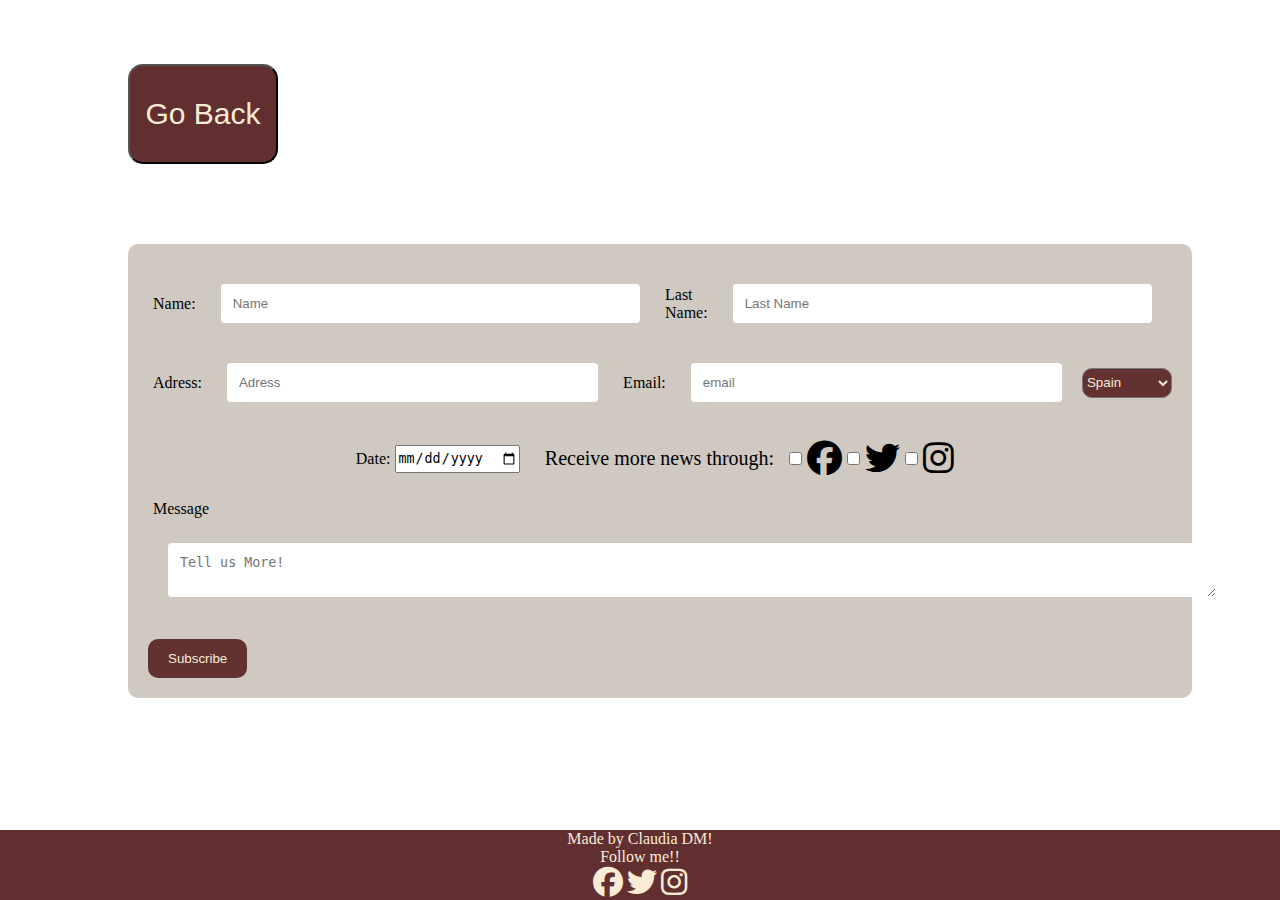
==== contact.html @ 45695f2f "added footer to image-page" ====
<!DOCTYPE html>
<html lang="en">

<head>
    <meta charset="UTF-8">
    <meta name="viewport" content="width=device-width, initial-scale=1.0">
    <link href="https://cdn.jsdelivr.net/npm/bootstrap@5.3.1/dist/css/bootstrap.min.css" rel="stylesheet"
        integrity="sha384-4bw+/aepP/YC94hEpVNVgiZdgIC5+VKNBQNGCHeKRQN+PtmoHDEXuppvnDJzQIu9" crossorigin="anonymous">
    <link rel="stylesheet" href="https://cdnjs.cloudflare.com/ajax/libs/font-awesome/6.4.0/css/all.min.css" />
    <link rel="stylesheet" href="contact.css">
    <title>Contact Page</title>
</head>

<body>

    <form>
        <button id="go-back-btn">
            <a href="/index.html">Go Back</a>
        </button>
    </form>

    <section id="form-section">
        <form>
            <div id="user-data">
                <label for="name">Name:</label>
                <input type="text" id="name" name="name" placeholder="Name"><br><br>

                <label for="name">Last Name:</label>
                <input type="text" id="lname" name="lname" placeholder="Last Name"><br><br>

            </div>

            <div id="user-location">
                <label for="name">Adress:</label>
                <input type="text" id="adress" name="adress" placeholder="Adress"><br><br>
                <label for="email">Email:</label>
                <input type="email" id="email" name="email" placeholder="email"><br><br>

                <select id="country" name="country">
                    <optgroup label="Countries">
                        <option value="spain">Spain</option>
                        <option value="france">France</option>
                        <option value="germany">Germany</option>
                        <option value="other">other</option>
                    </optgroup>
                </select>
            </div>
            <div id="data-user">
                <div>
                    <label for="fecha">Date:</label>
                    <input type="date" id="fecha" name="fecha">
                </div>

                <div id="checkbox-social">
                    <div>
                        Receive more news through:
                    </div>
                    <input type="checkbox" id="facebook" name="redes-sociales" value="facebook">
                    <label for="facebook"><i class="fa-brands fa-facebook"></i></label>

                    <input type="checkbox" id="twitter" name="redes-sociales" value="twitter">
                    <label for="twitter"><i class="fa-brands fa-twitter"></i></label>

                    <input type="checkbox" id="instagram" name="redes-sociales" value="instagram">
                    <label for="instagram"><i class="fa-brands fa-instagram"></i></label>
                </div>
            </div>

            <div id="message-section">
                <label for="message">Message</label>
                <textarea id="message" name="message" placeholder="Tell us More!"></textarea><br><br>
            </div>

            <input type="submit" value="Subscribe">
        </form>
    </section>

    <footer>
        <div id="footer-container">
            <div>
                <div>Made by Claudia DM!</div>
                <div>Follow me!!</div>
            </div>

            <div id="contact-icons">
                <a href="https://facebook.com/" target="_blank"><i class="fa-brands fa-facebook"></i></a>
                <a href="https://twitter.com/" target="_blank"><i class="fa-brands fa-twitter"></i></a>
                <a href="https://instagram.com/" target="_blank"><i class="fa-brands fa-instagram"></i></a>

            </div>
        </div>

    </footer>


    <script src="https://cdn.jsdelivr.net/npm/bootstrap@5.3.1/dist/js/bootstrap.bundle.min.js"
        integrity="sha384-HwwvtgBNo3bZJJLYd8oVXjrBZt8cqVSpeBNS5n7C8IVInixGAoxmnlMuBnhbgrkm"
        crossorigin="anonymous"></script>
</body>

</html>
---- contact.css ----
* {
  margin: 0;
  padding: 0;
}

#go-back-btn {
  width: 150px;
  height: 100px;
  font-size: 30px;
  border-radius: 15px;
  background-color: rgba(65, 5, 5, 0.833);
  margin-top: 4rem;
  margin-left: 10%;
}

#go-back-btn > a {
  text-decoration: none;
  color: antiquewhite;
}

body {
  background-image: url(/images/library-background.jpeg);
  background-size: cover;
  min-height: 100vh;
  display: flex;
  flex-direction: column;
}

#form-section {
  display: flex;
  background-color: rgba(159, 148, 134, 0.5);
  width: 80%;
  height: auto;
  margin: 80px 10%;
  padding: 20px;
  border-radius: 10px;
  flex-direction: column;
}

#user-data,
#user-location,
#data-user {
  display: flex;
  align-items: center;
  justify-content: center;
  width: 100%;
}

#data-user > div {
  display: flex;
  flex-direction: row;
}

#checkbox-social {
  display: flex;
  justify-content: center;
  align-items: center;
  margin: 10px;
  font-size: 35px;
}
#checkbox-social > div {
  font-size: 20px;
  margin: 15px;
}

label {
  margin: 5px;
  display: flex;
  align-items: center;
}

#country {
  height: 30px;
  width: 90px;
  border-radius: 10px;
  background-color: rgba(65, 5, 5, 0.774);
  color: antiquewhite;
}

input[type="text"],
input[type="email"],
textarea {
  width: 100%;
  padding: 12px;
  border-radius: 4px;
  border: none;
  margin: 20px;
  resize: vertical;
}

input[type="submit"] {
  background-color: rgba(65, 5, 5, 0.774);
  color: antiquewhite;
  padding: 12px 20px;
  border-radius: 10px;
  border: none;
  cursor: pointer;
}

input[type="submit"]:hover {
  background-color: #45a049;
}

footer {
  background-color: rgba(65, 5, 5, 0.833);
  width: 100%;
  height: 20;
  color: antiquewhite;
  display: flex;
  flex-direction: column;
  align-items: center;
  text-align: center;
  margin-top: auto;
}

#contact-icons > a {
  font-size: 30px;
  color: antiquewhite;
}
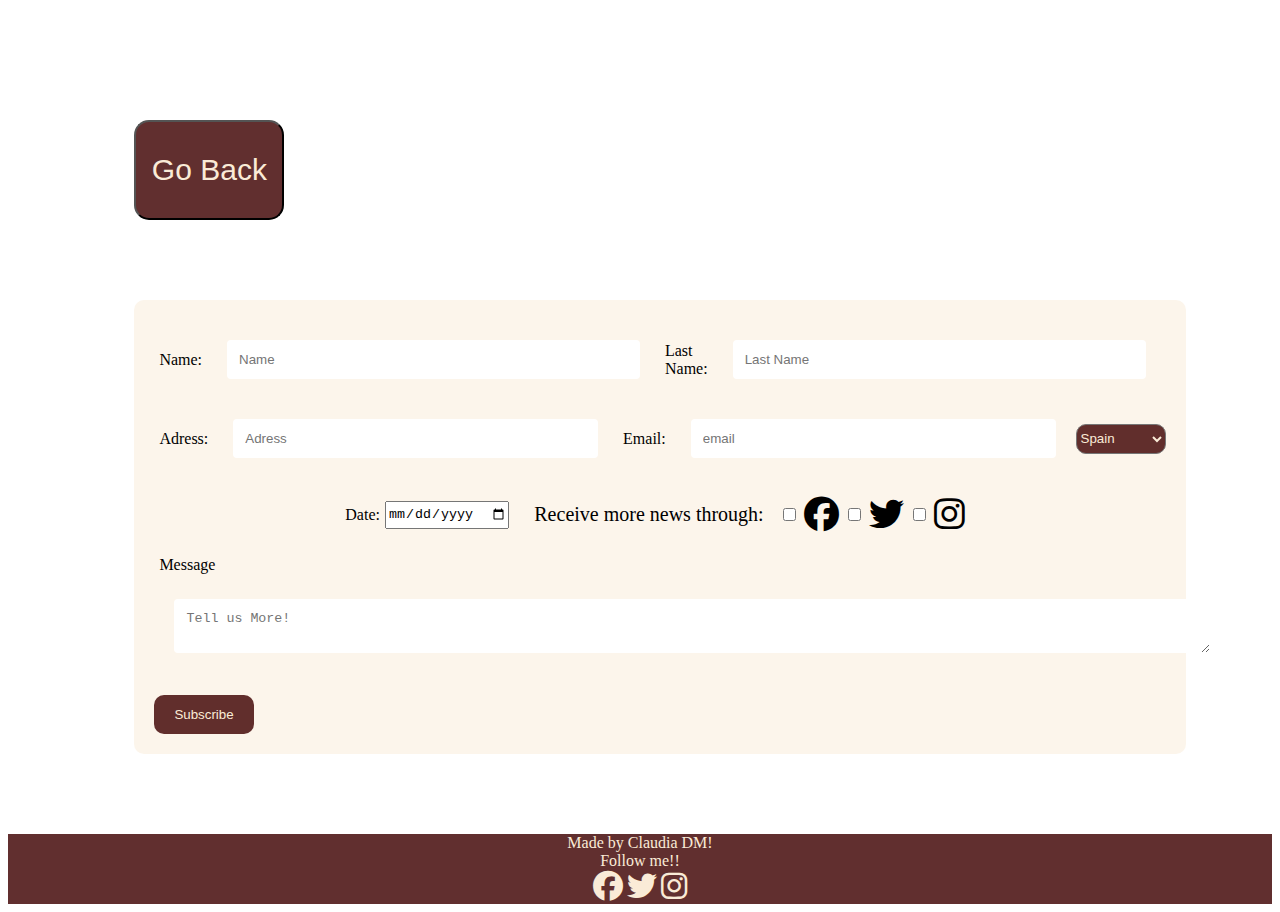
==== commit 7591af37: "added common css and resume the css" ====
--- a/contact.html
+++ b/contact.html
@@ -7,19 +7,20 @@
     <link href="https://cdn.jsdelivr.net/npm/bootstrap@5.3.1/dist/css/bootstrap.min.css" rel="stylesheet"
         integrity="sha384-4bw+/aepP/YC94hEpVNVgiZdgIC5+VKNBQNGCHeKRQN+PtmoHDEXuppvnDJzQIu9" crossorigin="anonymous">
     <link rel="stylesheet" href="https://cdnjs.cloudflare.com/ajax/libs/font-awesome/6.4.0/css/all.min.css" />
-    <link rel="stylesheet" href="contact.css">
+    <link rel="stylesheet" href="./styles/contact-style.css">
+    <link rel="stylesheet" href="./styles/common-style.css">
     <title>Contact Page</title>
 </head>
 
 <body>
 
     <form>
-        <button id="go-back-btn">
-            <a href="/index.html">Go Back</a>
+        <button id="go-back-btn" class="bg-color">
+            <a href="./index.html" class="color-ltrs">Go Back</a>
         </button>
     </form>
 
-    <section id="form-section">
+    <section id="form-section" class="bg-section-main">
         <form>
             <div id="user-data">
                 <label for="name">Name:</label>
@@ -36,7 +37,7 @@
                 <label for="email">Email:</label>
                 <input type="email" id="email" name="email" placeholder="email"><br><br>
 
-                <select id="country" name="country">
+                <select id="country" name="country" class="bg-color color-ltrs">
                     <optgroup label="Countries">
                         <option value="spain">Spain</option>
                         <option value="france">France</option>
@@ -71,11 +72,11 @@
                 <textarea id="message" name="message" placeholder="Tell us More!"></textarea><br><br>
             </div>
 
-            <input type="submit" value="Subscribe">
+            <input type="submit" value="Subscribe" class="bg-color color-ltrs">
         </form>
     </section>
 
-    <footer>
+    <footer class="bg-color color-ltrs">
         <div id="footer-container">
             <div>
                 <div>Made by Claudia DM!</div>
@@ -83,9 +84,9 @@
             </div>
 
             <div id="contact-icons">
-                <a href="https://facebook.com/" target="_blank"><i class="fa-brands fa-facebook"></i></a>
-                <a href="https://twitter.com/" target="_blank"><i class="fa-brands fa-twitter"></i></a>
-                <a href="https://instagram.com/" target="_blank"><i class="fa-brands fa-instagram"></i></a>
+                <a href="https://facebook.com/" target="_blank"><i class="fa-brands fa-facebook color-ltrs"></i></a>
+                <a href="https://twitter.com/" target="_blank"><i class="fa-brands fa-twitter color-ltrs"></i></a>
+                <a href="https://instagram.com/" target="_blank"><i class="fa-brands fa-instagram color-ltrs"></i></a>
 
             </div>
         </div>
--- a/styles/contact-style.css
+++ b/styles/contact-style.css
@@ -0,0 +1,70 @@
+#form-section {
+  display: flex;
+  width: 80%;
+  height: auto;
+  margin: 80px 10%;
+  padding: 20px;
+  border-radius: 10px;
+  flex-direction: column;
+}
+
+#user-data,
+#user-location,
+#data-user {
+  display: flex;
+  align-items: center;
+  justify-content: center;
+  width: 100%;
+}
+
+#data-user > div {
+  display: flex;
+  flex-direction: row;
+}
+
+#checkbox-social {
+  display: flex;
+  justify-content: center;
+  align-items: center;
+  margin: 10px;
+  font-size: 35px;
+}
+#checkbox-social > div {
+  font-size: 20px;
+  margin: 15px;
+}
+
+label {
+  margin: 5px;
+  display: flex;
+  align-items: center;
+}
+
+#country {
+  height: 30px;
+  width: 90px;
+  border-radius: 10px;
+}
+
+input[type="text"],
+input[type="email"],
+textarea {
+  width: 100%;
+  padding: 12px;
+  border-radius: 4px;
+  border: none;
+  margin: 20px;
+  resize: vertical;
+}
+
+input[type="submit"] {
+
+  padding: 12px 20px;
+  border-radius: 10px;
+  border: none;
+  cursor: pointer;
+}
+
+input[type="submit"]:hover {
+  background-color: #45a049;
+}
--- a/styles/common-style.css
+++ b/styles/common-style.css
@@ -0,0 +1,53 @@
+header {
+  overflow: auto;
+}
+
+body {
+  background-image: url(../images/library-background.jpeg);
+  background-size: cover;
+} 
+
+footer {
+  width: 100%;
+  height: 20;
+  display: flex;
+  flex-direction: column;
+  align-items: center;
+  text-align: center;
+  margin-top: auto;
+}
+
+#contact-icons > a {
+  font-size: 30px;
+}
+
+
+#go-back-btn {
+  width: 150px;
+  height: 100px;
+  font-size: 30px;
+  border-radius: 15px;
+  margin-top: 7rem;
+  margin-left: 10%;
+}
+
+a {
+  text-decoration: none;
+}
+
+/* colors */
+.bg-color {
+    background-color: rgba(65, 5, 5, 0.833);
+}
+
+.logos-menu-color {
+    color: rgb(144, 136, 125);
+}
+
+.color-ltrs {
+    color: antiquewhite;
+}
+
+.bg-section-main {
+    background-color: rgba(250, 235, 215, 0.5);
+}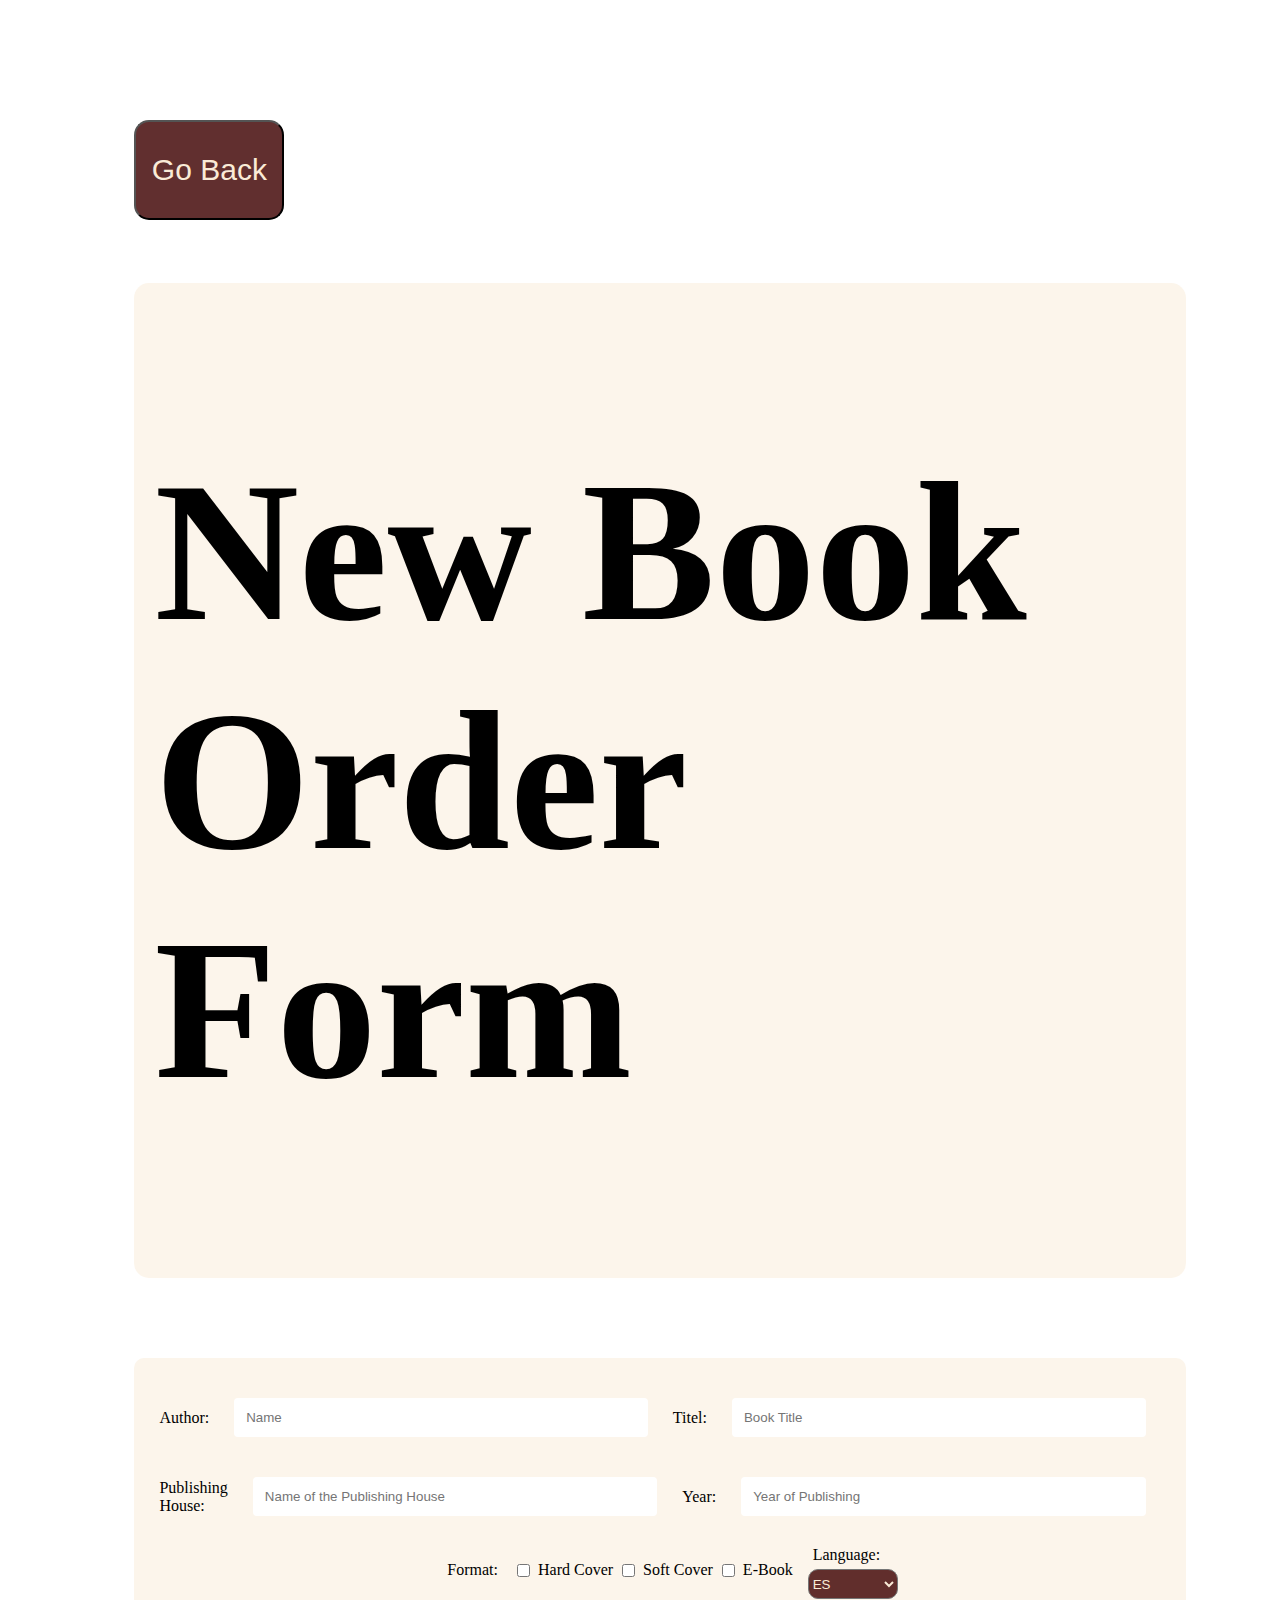
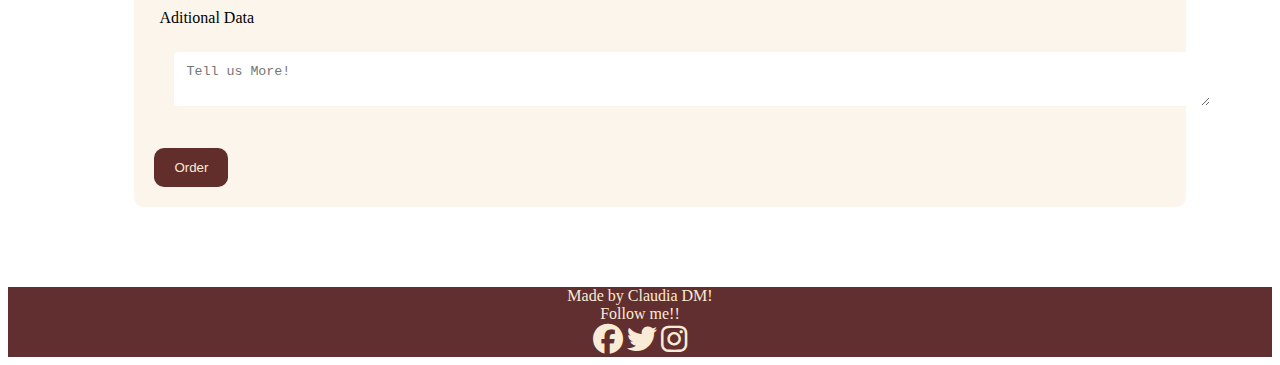
==== commit c3457d9d: "changed from, added class to contact" ====
--- a/contact.html
+++ b/contact.html
@@ -13,66 +13,69 @@
 </head>
 
 <body>
+    <main>
+        <form>
+            <button id="go-back-btn" class="bg-color">
+                <a href="./index.html" class="color-ltrs">Go Back</a>
+            </button>
+        </form>
+        <div id="main-title-contact" class="bg-section-main">
+            <h1>New Book Order Form</h1>
+        </div>
+    </main>
 
-    <form>
-        <button id="go-back-btn" class="bg-color">
-            <a href="./index.html" class="color-ltrs">Go Back</a>
-        </button>
-    </form>
 
     <section id="form-section" class="bg-section-main">
         <form>
-            <div id="user-data">
-                <label for="name">Name:</label>
-                <input type="text" id="name" name="name" placeholder="Name"><br><br>
+            <div id="book-data" class="book-form">
+                <label for="name">Author:</label>
+                <input type="text" name="author" placeholder="Name"><br>
 
-                <label for="name">Last Name:</label>
-                <input type="text" id="lname" name="lname" placeholder="Last Name"><br><br>
+                <label for="name">Titel:</label>
+                <input type="text" name="title" placeholder="Book Title"><br>
 
             </div>
 
-            <div id="user-location">
-                <label for="name">Adress:</label>
-                <input type="text" id="adress" name="adress" placeholder="Adress"><br><br>
-                <label for="email">Email:</label>
-                <input type="email" id="email" name="email" placeholder="email"><br><br>
+            <div id="book-print-data" class="book-form">
+                <label for="name">Publishing House:</label>
+                <input type="text" id="publ-data" name="publ-data" placeholder="Name of the Publishing House"><br>
+                <label for="year">Year:</label>
+                <input type="number" name="year" placeholder="Year of Publishing"><br>
+            </div>
 
-                <select id="country" name="country" class="bg-color color-ltrs">
-                    <optgroup label="Countries">
-                        <option value="spain">Spain</option>
-                        <option value="france">France</option>
-                        <option value="germany">Germany</option>
-                        <option value="other">other</option>
-                    </optgroup>
-                </select>
-            </div>
-            <div id="data-user">
+            <div id="book-format" class="book-form">
+                <div id="checkbox-format">
+                    <div>Format:</div>
+                    <input type="checkbox" name="hard cover" value="hard cover">
+                    <label for="hard cover">Hard Cover</label>
+
+                    <input type="checkbox" name="soft cover" value="soft cover">
+                    <label for="soft cover">Soft Cover</label>
+
+                    <input type="checkbox" name="e-book" value="e-book">
+                    <label for="e-book">E-Book</label>
+                </div>
                 <div>
-                    <label for="fecha">Date:</label>
-                    <input type="date" id="fecha" name="fecha">
-                </div>
-
-                <div id="checkbox-social">
                     <div>
-                        Receive more news through:
+                        <label for="name">Language:</label>
+                        <select id="leng-data" name="country" class="bg-color color-ltrs">
+                            <optgroup label="Languages">
+                                <option value="Spanish">ES</option>
+                                <option value="France">FR</option>
+                                <option value="German">GR</option>
+                                <option value="English">EN</option>
+                            </optgroup>
+                        </select>
                     </div>
-                    <input type="checkbox" id="facebook" name="redes-sociales" value="facebook">
-                    <label for="facebook"><i class="fa-brands fa-facebook"></i></label>
-
-                    <input type="checkbox" id="twitter" name="redes-sociales" value="twitter">
-                    <label for="twitter"><i class="fa-brands fa-twitter"></i></label>
-
-                    <input type="checkbox" id="instagram" name="redes-sociales" value="instagram">
-                    <label for="instagram"><i class="fa-brands fa-instagram"></i></label>
                 </div>
             </div>
 
             <div id="message-section">
-                <label for="message">Message</label>
+                <label for="message">Aditional Data</label>
                 <textarea id="message" name="message" placeholder="Tell us More!"></textarea><br><br>
             </div>
 
-            <input type="submit" value="Subscribe" class="bg-color color-ltrs">
+            <input type="submit" value="Order" class="bg-color color-ltrs">
         </form>
     </section>
 
--- a/styles/contact-style.css
+++ b/styles/contact-style.css
@@ -8,29 +8,28 @@
   flex-direction: column;
 }
 
-#user-data,
-#user-location,
-#data-user {
+.book-form {
   display: flex;
   align-items: center;
   justify-content: center;
   width: 100%;
 }
 
-#data-user > div {
+#book-format > div {
   display: flex;
   flex-direction: row;
 }
 
-#checkbox-social {
+#checkbox-format {
   display: flex;
   justify-content: center;
   align-items: center;
   margin: 10px;
   font-size: 35px;
+  font-size: 16px;
 }
-#checkbox-social > div {
-  font-size: 20px;
+
+#checkbox-format > div {
   margin: 15px;
 }
 
@@ -40,14 +39,14 @@
   align-items: center;
 }
 
-#country {
+#leng-data {
   height: 30px;
   width: 90px;
   border-radius: 10px;
 }
 
 input[type="text"],
-input[type="email"],
+input[type="number"],
 textarea {
   width: 100%;
   padding: 12px;
@@ -58,7 +57,6 @@
 }
 
 input[type="submit"] {
-
   padding: 12px 20px;
   border-radius: 10px;
   border: none;
@@ -68,3 +66,7 @@
 input[type="submit"]:hover {
   background-color: #45a049;
 }
+
+#main-title-contact {
+  justify-content: center;
+}
--- a/styles/common-style.css
+++ b/styles/common-style.css
@@ -1,7 +1,6 @@
 header {
   overflow: auto;
 }
-
 body {
   background-image: url(../images/library-background.jpeg);
   background-size: cover;
@@ -16,11 +15,9 @@
   text-align: center;
   margin-top: auto;
 }
-
 #contact-icons > a {
   font-size: 30px;
 }
-
 
 #go-back-btn {
   width: 150px;
@@ -50,4 +47,16 @@
 
 .bg-section-main {
     background-color: rgba(250, 235, 215, 0.5);
+}
+
+#main-title-contact,
+#main-title-images {
+  font-size: 100px;
+  margin: 5% 10%;
+  display: flex;
+  flex-direction: row;
+  width: 80%;
+  border-radius: 15px;
+  padding: 20px;
+  align-items: center;
 }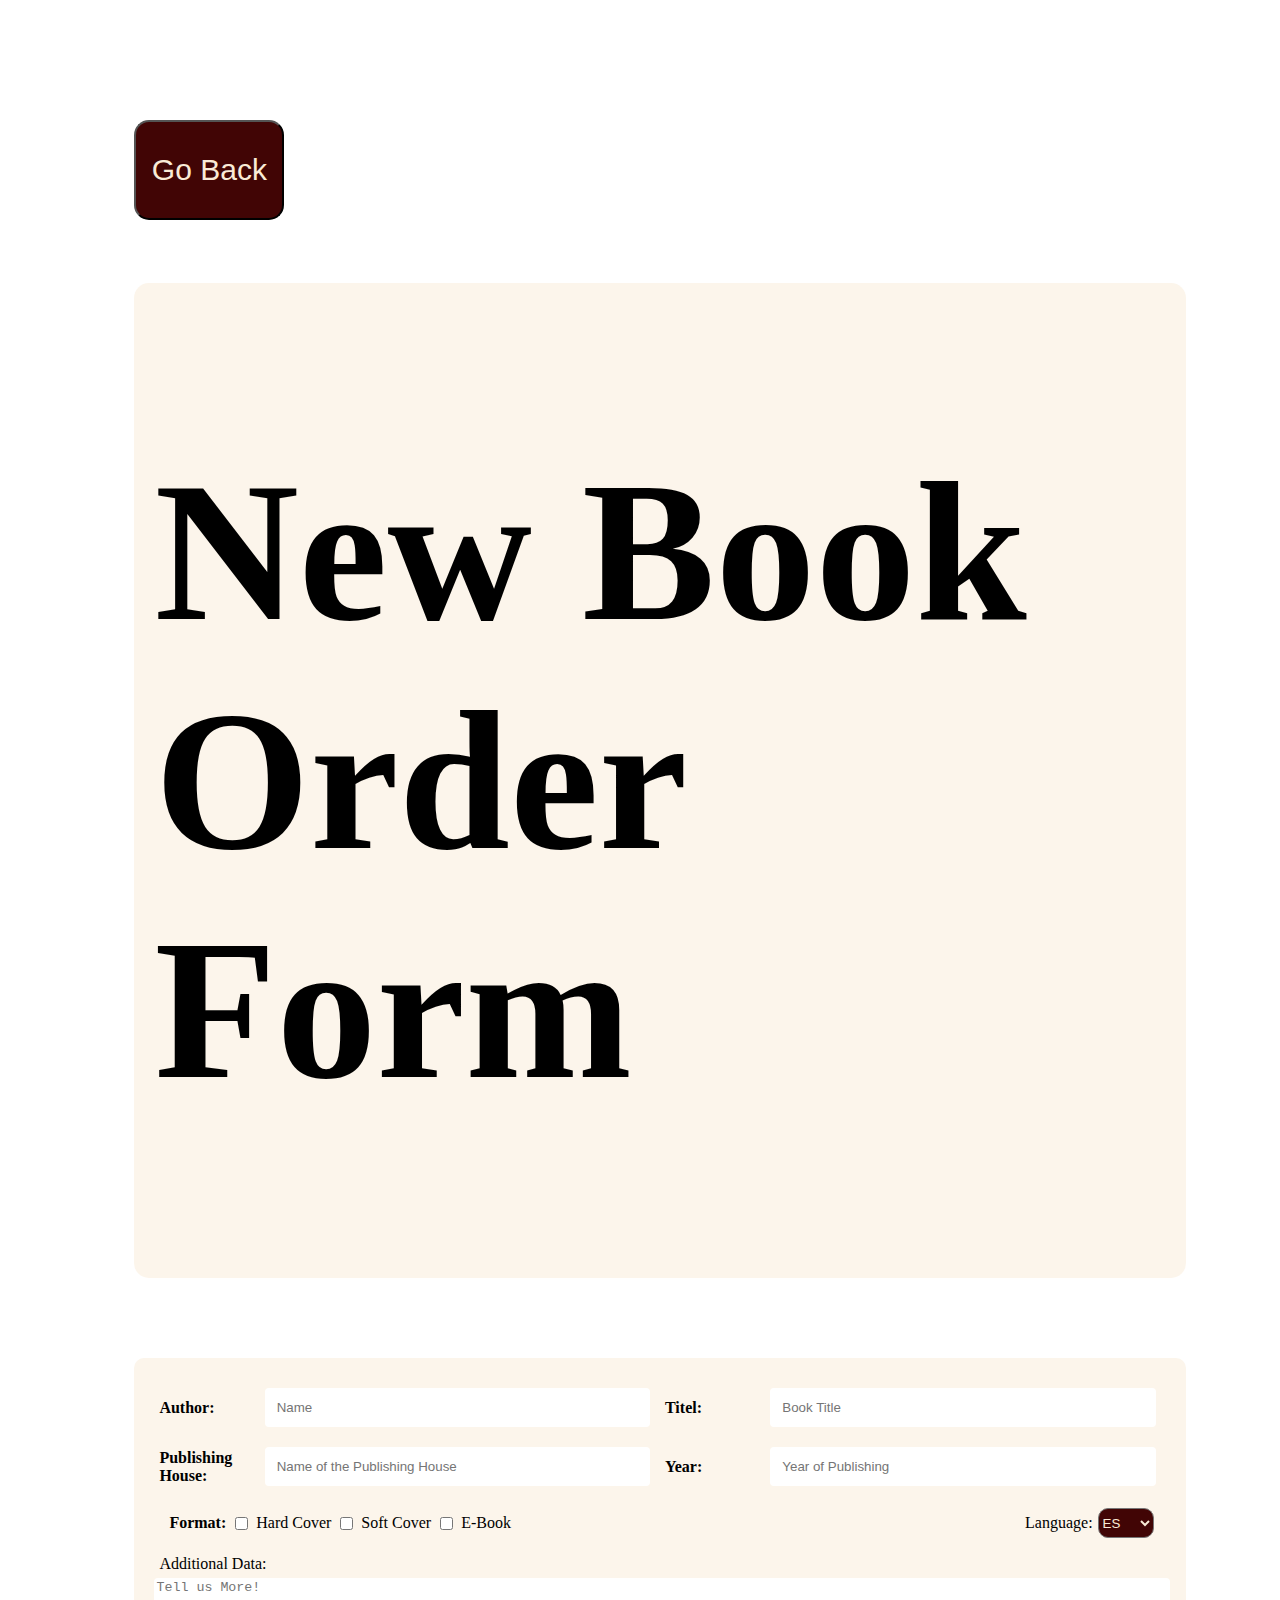
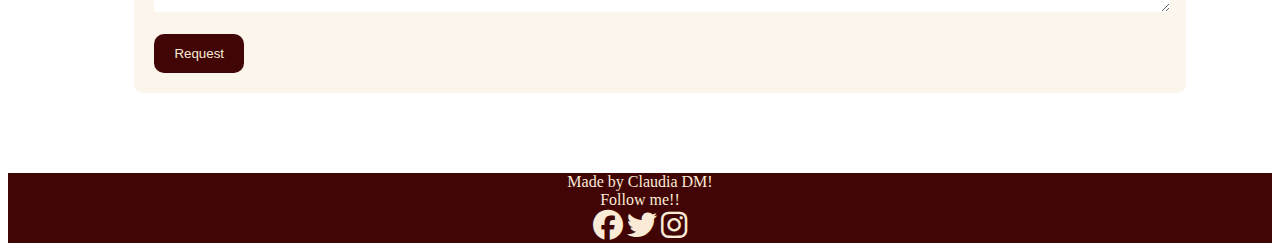
==== commit 501442ec: "Merge pull request #4 from Duquita96/upgrades4master" ====
--- a/contact.html
+++ b/contact.html
@@ -38,7 +38,7 @@
 
             <div id="book-print-data" class="book-form">
                 <label for="name">Publishing House:</label>
-                <input type="text" id="publ-data" name="publ-data" placeholder="Name of the Publishing House"><br>
+                <input type="text" name="publ-data" placeholder="Name of the Publishing House"><br>
                 <label for="year">Year:</label>
                 <input type="number" name="year" placeholder="Year of Publishing"><br>
             </div>
@@ -46,6 +46,7 @@
             <div id="book-format" class="book-form">
                 <div id="checkbox-format">
                     <div>Format:</div>
+
                     <input type="checkbox" name="hard cover" value="hard cover">
                     <label for="hard cover">Hard Cover</label>
 
@@ -54,28 +55,28 @@
 
                     <input type="checkbox" name="e-book" value="e-book">
                     <label for="e-book">E-Book</label>
+
+
                 </div>
                 <div>
-                    <div>
-                        <label for="name">Language:</label>
-                        <select id="leng-data" name="country" class="bg-color color-ltrs">
-                            <optgroup label="Languages">
-                                <option value="Spanish">ES</option>
-                                <option value="France">FR</option>
-                                <option value="German">GR</option>
-                                <option value="English">EN</option>
-                            </optgroup>
-                        </select>
-                    </div>
+                    <label for="name">Language:</label>
+                    <select id="leng-data" name="country" class="bg-color color-ltrs">
+                        <optgroup label="Languages">
+                            <option value="Spanish">ES</option>
+                            <option value="France">FR</option>
+                            <option value="German">DE</option>
+                            <option value="English">EN</option>
+                        </optgroup>
+                    </select>
                 </div>
             </div>
 
             <div id="message-section">
-                <label for="message">Aditional Data</label>
-                <textarea id="message" name="message" placeholder="Tell us More!"></textarea><br><br>
+                <label for="message">Additional Data:</label>
+                <textarea id="message-section" name="message" placeholder="Tell us More!"></textarea><br><br>
             </div>
 
-            <input type="submit" value="Order" class="bg-color color-ltrs">
+            <input type="submit" value="Request" class="bg-color color-ltrs">
         </form>
     </section>
 
--- a/styles/contact-style.css
+++ b/styles/contact-style.css
@@ -20,17 +20,22 @@
   flex-direction: row;
 }
 
+#book-format {
+  justify-content:space-between
+}
+
 #checkbox-format {
   display: flex;
-  justify-content: center;
+  justify-content: space-around;
   align-items: center;
   margin: 10px;
-  font-size: 35px;
   font-size: 16px;
+
 }
 
 #checkbox-format > div {
-  margin: 15px;
+  font-weight: bold;
+  margin: 5px;
 }
 
 label {
@@ -41,19 +46,20 @@
 
 #leng-data {
   height: 30px;
-  width: 90px;
+  width: 50%;
   border-radius: 10px;
 }
 
+#book-format div:nth-child(2) {
+  margin: 12px;
+}
+
 input[type="text"],
-input[type="number"],
-textarea {
-  width: 100%;
+input[type="number"]{
   padding: 12px;
   border-radius: 4px;
   border: none;
-  margin: 20px;
-  resize: vertical;
+  margin: 10px;
 }
 
 input[type="submit"] {
@@ -70,3 +76,20 @@
 #main-title-contact {
   justify-content: center;
 }
+
+#message-section {
+  width: 100%;
+  border-radius: 4px;
+  border: none;
+}
+
+#book-data > input,
+#book-print-data > input {
+  width: 40%;
+}
+
+#book-data > label,
+#book-print-data > label {
+  width: 10%;
+  font-weight: bold;
+}--- a/styles/common-style.css
+++ b/styles/common-style.css
@@ -34,7 +34,7 @@
 
 /* colors */
 .bg-color {
-    background-color: rgba(65, 5, 5, 0.833);
+    background-color: rgba(65, 5, 5);
 }
 
 .logos-menu-color {
